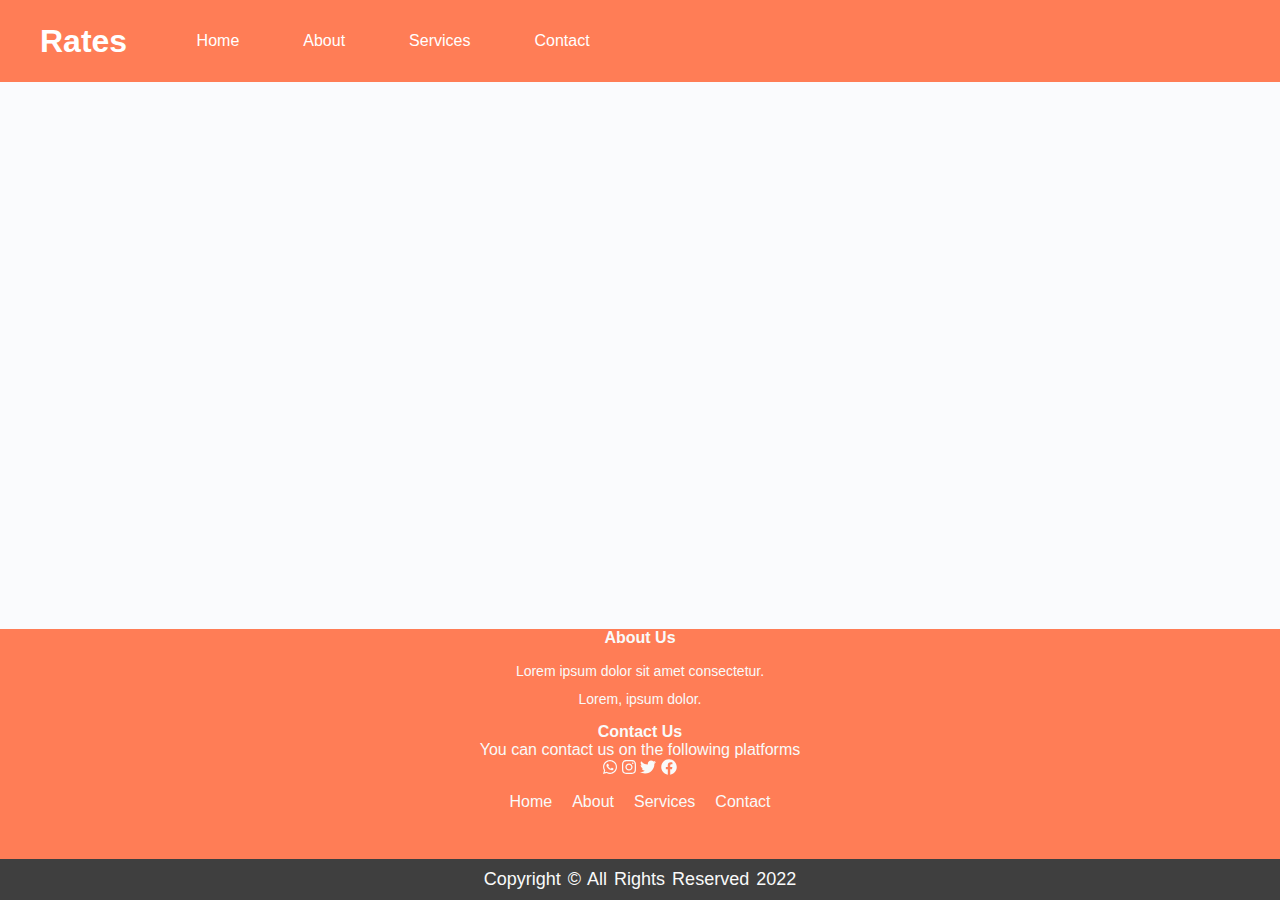
==== index.html @ 051f1748 "I created the hardest part which was the header/footer section" ====
<!DOCTYPE html>
<html lang="en">
  <head>
    <meta charset="UTF-8" />
    <meta http-equiv="X-UA-Compatible" content="IE=edge" />
    <meta name="viewport" content="width=device-width, initial-scale=1.0" />
    <title>Product Rating System</title>
    <link rel="stylesheet" href="css/styles.css" />
    <link rel="stylesheet" href="css/all.min.css" />
  </head>
  <body>
    <header>
      <div class="brand-details">
        <h1 class="brand-name">Rates</h1>
      </div>
      <nav id="navBar">
          <ul>
            <li><a href="./">Home</a></li>
            <li><a href="#">About</a></li>
            <li><a href="#">Services</a></li>
            <li><a href="#">Contact</a></li>
          </ul>
        </div>
        
      </nav>
    </header>
  <footer class="footer">
    <div class="footer-text">
      <h4>About Us</h4>
      <p>
        Lorem ipsum dolor sit amet consectetur.
        <br />
        Lorem, ipsum dolor.
      </p>
    </div>
    <div class="footer-text2">
      <h4>Contact Us</h4>
      <p>You can contact us on the following platforms</p>
      <i class="fa-whatsapp fab"></i>
      <i class="fa-instagram fab"></i>
      <i class="fa-twitter fab"></i>
      <i class="fa-facebook fab"></i>
      <ul class="link-items">
        <li><a href="#home">Home</a></li>
        <li><a href="#about">About</a></li>
        <li><a href="#courses">Services</a></li>
        <li><a href="#reviews">Contact</a></li>
      </ul>
    </div>
    <div class="footer-bottom">Copyright &copy; All Rights Reserved 2022</div>
  </footer>
  <script src="js/alert.js"></script>
    <script src="js/all.min.js"></script>
</body>
</html>
---- css/styles.css ----
* {
  margin: 0;
  padding: 0;
  box-sizing: border-box;
  font-family: "Poppins", sans-serif;
  border: 0;
  outline: 0;
  list-style-type: none;
  text-decoration: none;
}
body {
  background-color: #fafbfd;
}
header {
  background: #ff7d56;
  display: flex;
}
.brand-details {
  display: flex;
  align-items: center;
  flex: 0.2;
}
header h1 {
  color: #fff;
  align-items: center;
  margin-left: 40px;
}
header ul {
  display: flex;
  flex: 2;
  justify-content: flex-end;
}
header ul a {
  display: block;
  padding: 2rem;
  color: #fff;
}
header ul a:hover {
  background: #fff;
  color: #ff7d56;
}
@media screen and (max-width: 750px) {
  header {
    position: relative;
  }
  #brand-details {
    flex: 1;
  }
  header nav {
    position: absolute;
    left: 0;
    top: 100%;
    width: 100%;
    background: #ff7d56;

    max-height: 0;
    overflow: hidden;
    margin: 0;
  }
  header nav.show {
    max-height: 100%;
    overflow: visible;
    transition: all 0.25s ease-in-out;
  }
  header nav ul {
    flex-direction: column;
    background: #ff7d56;
  }
  .nav-icon {
    display: block;
  }
}

footer {
  background-color: #ff7d56;
  background-position: center;
  background-size: cover;
  width: 100%;
  text-align: center;
  font-family: "Times New Roman", Times, serif;
  color: #f9fafa;
  bottom: 0;
  left: 0;
  right: 0;
  margin-top: 200px;
  position: fixed;
}
.footer-text {
  display: flex;
  align-items: center;
  justify-content: center;
  flex-direction: column;
}
.footer-text h3 {
  font-size: 1.8rem;
  font-weight: 400;
  text-transform: capitalize;
  line-height: 3rem;
}
.footer-text p {
  max-width: 500px;
  margin: 10px auto;
  line-height: 28px;
  font-size: 14px;
}
.link-items {
  list-style: none;
  display: flex;
  align-items: center;
  justify-content: center;
  margin: 1rem 0 3rem 0;
}
.link-items li {
  margin: 0 10px;
}
.link-items a {
  text-decoration: none;
  color: #f9fafa;
  transition: color 0.4s ease;
}
.footer-bottom {
  padding: 10px;
  background-color: #3f3f3f;
  text-align: center;
  font-size: 18px;
  word-spacing: 2px;
  bottom: 0;
  width: 100%;
  color: #f9fafa;
}
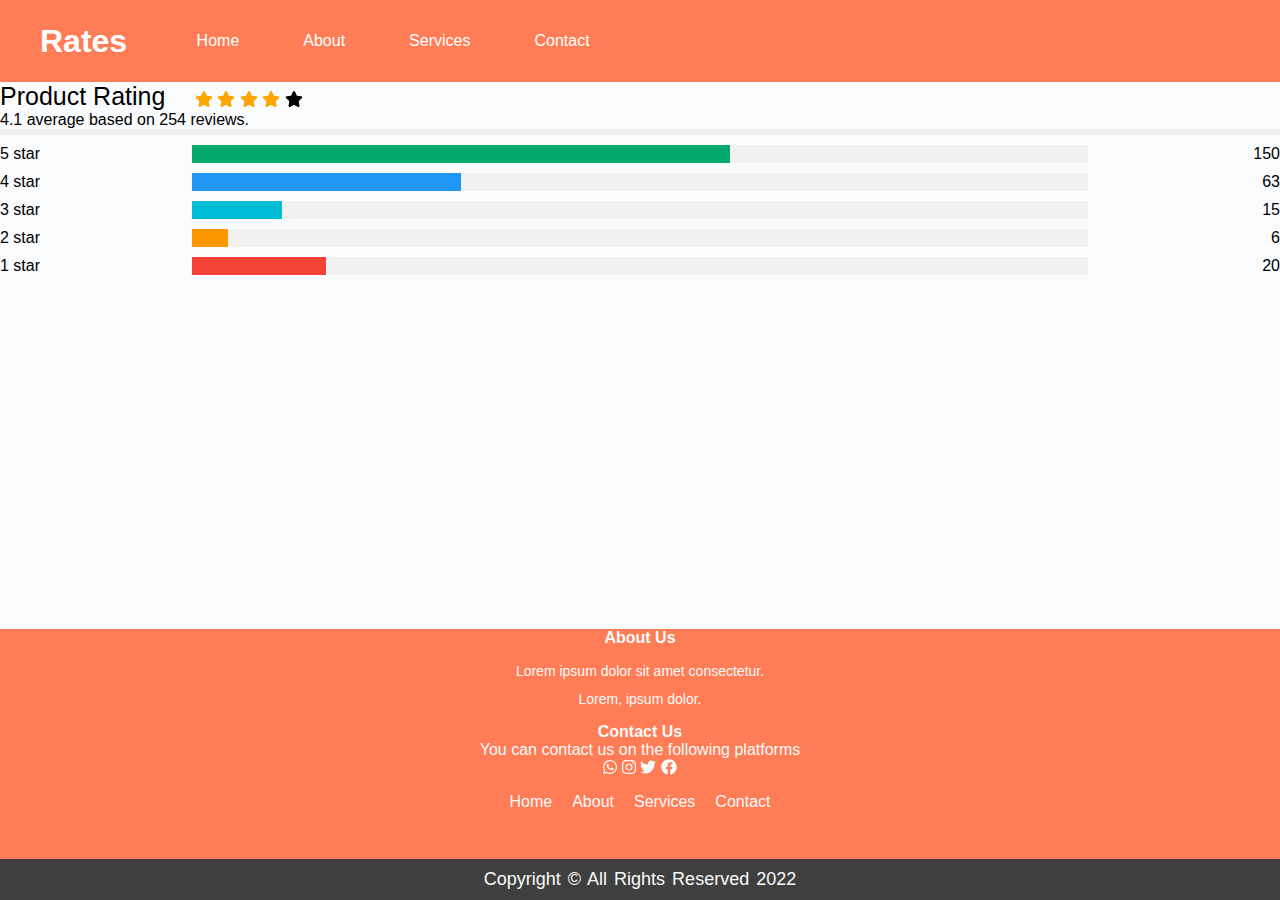
==== commit c63a1d87: "I created the Product rating template" ====
--- a/index.html
+++ b/index.html
@@ -24,6 +24,72 @@
         
       </nav>
     </header>
+    <span class="heading">Product Rating</span>
+<span class="fa fa-star checked"></span>
+<span class="fa fa-star checked"></span>
+<span class="fa fa-star checked"></span>
+<span class="fa fa-star checked"></span>
+<span class="fa fa-star"></span>
+<p>4.1 average based on 254 reviews.</p>
+<hr style="border:3px solid #f1f1f1">
+
+<div class="row">
+  <div class="side">
+    <div>5 star</div>
+  </div>
+  <div class="middle">
+    <div class="bar-container">
+      <div class="bar-5"></div>
+    </div>
+  </div>
+  <div class="side right">
+    <div>150</div>
+  </div>
+  <div class="side">
+    <div>4 star</div>
+  </div>
+  <div class="middle">
+    <div class="bar-container">
+      <div class="bar-4"></div>
+    </div>
+  </div>
+  <div class="side right">
+    <div>63</div>
+  </div>
+  <div class="side">
+    <div>3 star</div>
+  </div>
+  <div class="middle">
+    <div class="bar-container">
+      <div class="bar-3"></div>
+    </div>
+  </div>
+  <div class="side right">
+    <div>15</div>
+  </div>
+  <div class="side">
+    <div>2 star</div>
+  </div>
+  <div class="middle">
+    <div class="bar-container">
+      <div class="bar-2"></div>
+    </div>
+  </div>
+  <div class="side right">
+    <div>6</div>
+  </div>
+  <div class="side">
+    <div>1 star</div>
+  </div>
+  <div class="middle">
+    <div class="bar-container">
+      <div class="bar-1"></div>
+    </div>
+  </div>
+  <div class="side right">
+    <div>20</div>
+  </div>
+</div>
   <footer class="footer">
     <div class="footer-text">
       <h4>About Us</h4>
--- a/css/styles.css
+++ b/css/styles.css
@@ -128,3 +128,52 @@
   width: 100%;
   color: #f9fafa;
 }
+
+/* Product Rating css */
+.heading {
+  font-size: 25px;
+  margin-right: 25px;
+}
+
+.fa {
+  font-size: 25px;
+}
+
+.checked {
+  color: orange;
+}
+
+.side {
+  float: left;
+  width: 15%;
+  margin-top:10px;
+}
+
+.middle {
+  margin-top:10px;
+  float: left;
+  width: 70%;
+}
+
+.right {
+  text-align: right;
+}
+
+.row:after {
+  content: "";
+  display: table;
+  clear: both;
+}
+
+.bar-container {
+  width: 100%;
+  background-color: #f1f1f1;
+  text-align: center;
+  color: white;
+}
+
+.bar-5 {width: 60%; height: 18px; background-color: #04AA6D;}
+.bar-4 {width: 30%; height: 18px; background-color: #2196F3;}
+.bar-3 {width: 10%; height: 18px; background-color: #00bcd4;}
+.bar-2 {width: 4%; height: 18px; background-color: #ff9800;}
+.bar-1 {width: 15%; height: 18px; background-color: #f44336;}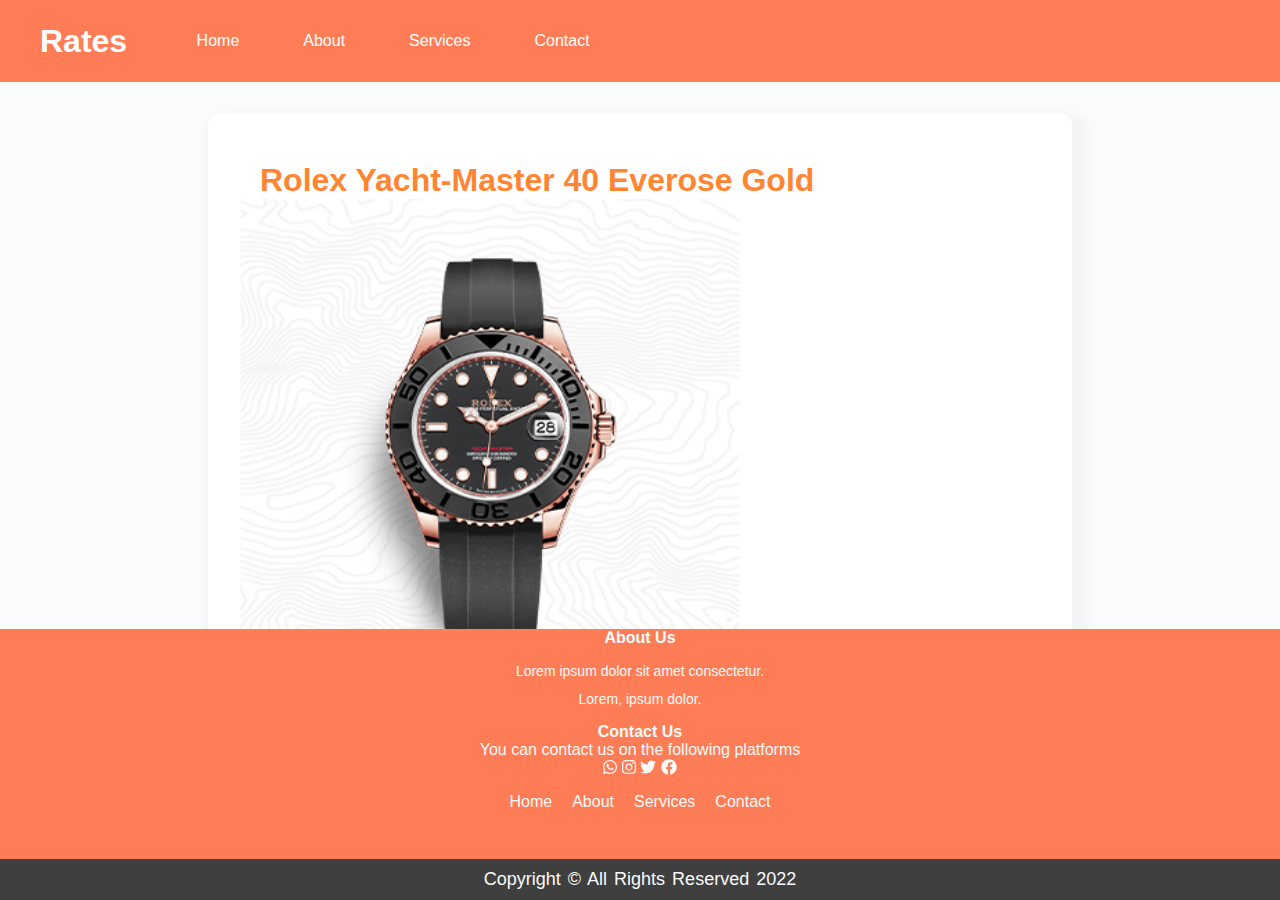
==== commit 4fe63065: "Added a carousel" ====
--- a/index.html
+++ b/index.html
@@ -24,72 +24,80 @@
         
       </nav>
     </header>
-    <span class="heading">Product Rating</span>
-<span class="fa fa-star checked"></span>
-<span class="fa fa-star checked"></span>
-<span class="fa fa-star checked"></span>
-<span class="fa fa-star checked"></span>
-<span class="fa fa-star"></span>
-<p>4.1 average based on 254 reviews.</p>
-<hr style="border:3px solid #f1f1f1">
-
-<div class="row">
-  <div class="side">
-    <div>5 star</div>
-  </div>
-  <div class="middle">
-    <div class="bar-container">
-      <div class="bar-5"></div>
-    </div>
-  </div>
-  <div class="side right">
-    <div>150</div>
-  </div>
-  <div class="side">
-    <div>4 star</div>
-  </div>
-  <div class="middle">
-    <div class="bar-container">
-      <div class="bar-4"></div>
-    </div>
-  </div>
-  <div class="side right">
-    <div>63</div>
-  </div>
-  <div class="side">
-    <div>3 star</div>
-  </div>
-  <div class="middle">
-    <div class="bar-container">
-      <div class="bar-3"></div>
-    </div>
-  </div>
-  <div class="side right">
-    <div>15</div>
-  </div>
-  <div class="side">
-    <div>2 star</div>
-  </div>
-  <div class="middle">
-    <div class="bar-container">
-      <div class="bar-2"></div>
-    </div>
-  </div>
-  <div class="side right">
-    <div>6</div>
-  </div>
-  <div class="side">
-    <div>1 star</div>
-  </div>
-  <div class="middle">
-    <div class="bar-container">
-      <div class="bar-1"></div>
-    </div>
-  </div>
-  <div class="side right">
-    <div>20</div>
-  </div>
-</div>
+    <section class="cart-icon">
+      <h1><i class="fa fa-cart-plus"></i></h1>
+      </section>
+      <h1 class="slider-head">
+          We deliver the best products to our customers
+      </h1>
+      <section class="section-area">
+          <div class="slider">
+              <div class="slides">
+                  <input type="radio" name="radio-btn" id="radio1">
+                  <input type="radio" name="radio-btn" id="radio2">
+                  <input type="radio" name="radio-btn" id="radio3">
+                  <input type="radio" name="radio-btn" id="radio4">
+                  <input type="radio" name="radio-btn" id="radio5">
+                  <div class="slide first">
+                      <h1 class="prod-info" style="color: #ff8533; padding-left:20px;">
+                          Rolex Yacht-Master 40 Everose Gold
+                      </h1>
+                      <img src="./images/prod1.png" alt="">
+                  </div>
+                  <div class="slide">
+                      <h1 class="prod-info" style="color: #ff8533;">
+                          Rolex Daytona Everose Gold 18K
+                      </h1>
+                      <img src="./images/prod2.png" alt="">
+                  </div>
+                  <div class="slide">
+                      <h1 class="prod-info" style="color: #ff8533;">
+                          Rolex Cellini Gold
+                      </h1>
+                      <img src="./images/prod3.png" alt="">
+                  </div>
+                  <div class="slide">
+                      <h1 class="prod-info" style="color: #ff8533;">
+                          Zenith Men's Defy El Primero 21
+                      </h1>
+                      <img src="./images/prod4.png" alt="">
+                  </div>
+                  <div class="slide">
+                      <h1 class="prod-info" style="color: #ff8533;">
+                          Rolex Submariner Hulk
+                      </h1>
+                      <img src="./images/prod5.png" alt="">
+                  </div>
+                  <div class="auto-nav">
+                      <div class="auto-btn1"></div>
+                      <div class="auto-btn2"></div>
+                      <div class="auto-btn3"></div>
+                      <div class="auto-btn4"></div>
+                      <div class="auto-btn5"></div>
+                  </div>
+              </div>
+              <div class="manu-nav">
+                  <label for="radio1" class="manu-btn"></label>
+                  <label for="radio2" class="manu-btn"></label>
+                  <label for="radio3" class="manu-btn"></label>
+                  <label for="radio4" class="manu-btn"></label>
+                  <label for="radio5" class="manu-btn"></label>
+              </div>
+  
+          </div>
+      </section>
+      <script type="text/javascript">
+      var count = 1;
+      setInterval(function(){
+          document.getElementById('radio' + count).checked = true;
+          count++;
+          if(count > 5) {
+              count = 1;
+          }
+      
+      }, 4000);
+  
+      </script>
   <footer class="footer">
     <div class="footer-text">
       <h4>About Us</h4>
--- a/css/styles.css
+++ b/css/styles.css
@@ -70,7 +70,132 @@
     display: block;
   }
 }
-
+.cart-icon{
+  position: fixed;
+  margin-top: -47%;
+  margin-right: -95%;
+  cursor: pointer;
+  display: flex;
+  justify-content: center;
+  color: whitesmoke;
+
+}
+.slider-head{
+  position: absolute;
+  margin-top: -45%;
+  display: flex;
+  justify-content: center;
+  color: #ff8533;
+
+}
+.section-area{
+  background-color: #fff;
+  max-width: fit-content;
+  border-radius: 10px;
+  box-shadow: 7px 9px 9px 9px rgba(65,64,71,0.041);
+  padding: 3rem 2rem;
+  margin: 2rem auto;
+}
+.slider{
+  width: 800px;
+  height: 500px;
+  justify-content: center;
+  border-radius: 10px;
+  overflow: hidden;
+}
+.slides{
+  width: 500%;
+  height: 500px;
+  display: flex;
+}
+.slides input{
+ display: none;
+}
+.slide{
+  width: 20%;
+  transition: 2s;
+}
+.slide img{ 
+  width: 500px;
+  height: 500px;
+}
+.manu-nav{
+  position: absolute;
+  width: 800px;
+  margin-top: 20px;
+  display: flex;
+  justify-content: center;
+}
+.manu-btn{
+  border: 3px solid skyblue;
+  padding: 5px;
+  border-radius: 10px;
+  cursor: pointer;
+  transition: 1s;
+}
+.slides h1{
+  color: black;
+  justify-content:right;
+}
+.manu-btn:not(:last-child){
+  margin-right: 40px;
+}
+.manu-btn:hover{
+  background: skyblue;
+}
+#radio1:checked ~ .first{
+  margin-left: 0;
+}
+#radio2:checked ~ .first{
+  margin-left: -20%;
+}
+#radio3:checked ~ .first{
+  margin-left: -40%;
+}
+#radio4:checked ~ .first{
+  margin-left: -60%;
+}
+#radio5:checked ~ .first{
+  margin-left: -80%;
+}
+.auto-nav{
+  position: absolute;
+  width: 800px;
+  margin-top: 520px;
+  display: flex;  
+  justify-content: center;
+}
+.auto-nav div{
+  border: 3px solid skyblue;
+  padding: 5px;
+  border-radius: 10px;
+  transition: 1s;
+}
+.auto-nav div:not(:last-child){
+  margin-right: 40px;
+}
+#radio1:checked ~ .auto-nav .auto-btn1{
+  background: skyblue;
+}
+#radio2:checked ~ .auto-nav .auto-btn2{
+  background: skyblue;
+}
+#radio3:checked ~ .auto-nav .auto-btn3{
+  background: skyblue;
+}
+#radio4:checked ~ .auto-nav .auto-btn4{
+  background: skyblue;
+}
+#radio5:checked ~ .auto-nav .auto-btn5{
+  background: skyblue;
+}
+.cart_icon{
+  cursor: pointer;
+  padding: 5rem;
+  margin: 0;
+  position: top;
+
+}
 footer {
   background-color: #ff7d56;
   background-position: center;
@@ -128,52 +253,3 @@
   width: 100%;
   color: #f9fafa;
 }
-
-/* Product Rating css */
-.heading {
-  font-size: 25px;
-  margin-right: 25px;
-}
-
-.fa {
-  font-size: 25px;
-}
-
-.checked {
-  color: orange;
-}
-
-.side {
-  float: left;
-  width: 15%;
-  margin-top:10px;
-}
-
-.middle {
-  margin-top:10px;
-  float: left;
-  width: 70%;
-}
-
-.right {
-  text-align: right;
-}
-
-.row:after {
-  content: "";
-  display: table;
-  clear: both;
-}
-
-.bar-container {
-  width: 100%;
-  background-color: #f1f1f1;
-  text-align: center;
-  color: white;
-}
-
-.bar-5 {width: 60%; height: 18px; background-color: #04AA6D;}
-.bar-4 {width: 30%; height: 18px; background-color: #2196F3;}
-.bar-3 {width: 10%; height: 18px; background-color: #00bcd4;}
-.bar-2 {width: 4%; height: 18px; background-color: #ff9800;}
-.bar-1 {width: 15%; height: 18px; background-color: #f44336;}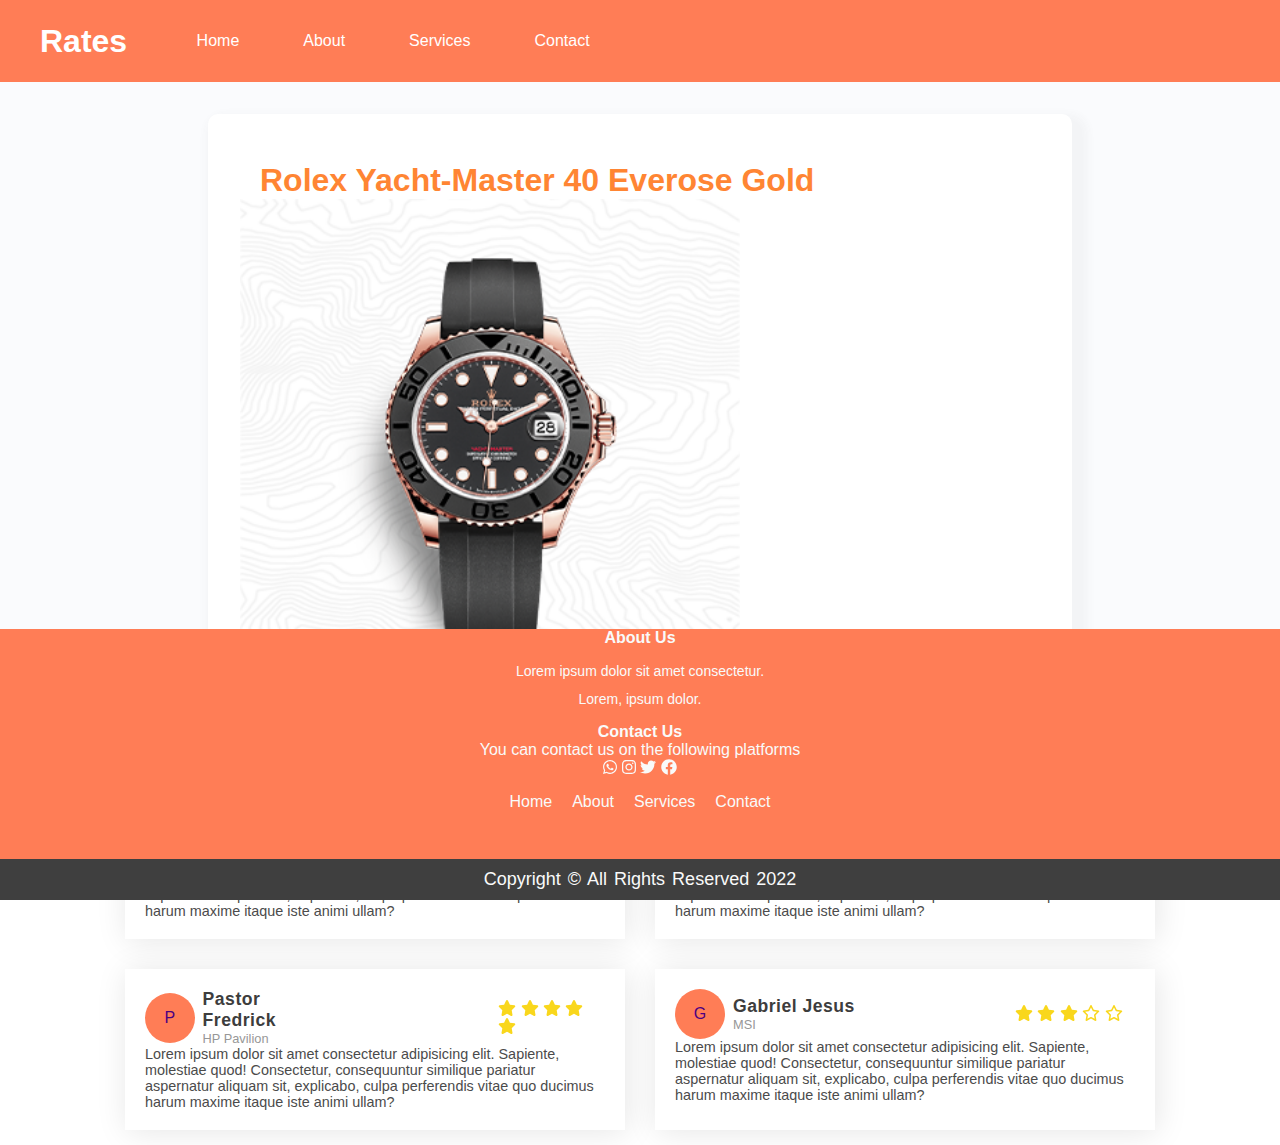
==== commit 0fe6877c: "Merge pull request #6 from Yusufkirra/review_card" ====
--- a/index.html
+++ b/index.html
@@ -8,6 +8,70 @@
     <link rel="stylesheet" href="css/styles.css" />
     <link rel="stylesheet" href="css/all.min.css" />
   </head>
+  <style>
+    .review {
+    display: flex;
+    justify-content: center;
+    align-items: center;
+    flex-direction: column;
+    width: 100%;
+    background-color: #ffffff;
+  }
+  .review-box{
+    width: 500px;
+    box-shadow: 2px 2px 30px rgba(0, 0, 0, 0.1);
+    background-color: #ffffff;
+    padding: 20px;
+    margin: 15px;
+    cursor: pointer;
+  }
+  .review-icon{
+    height: 50px;
+    width: 50px;
+    display: flex;
+    justify-content: center;
+    align-items: center;
+    border-radius: 50px;
+    color: indigo;
+    background-color: #ff7d56;
+  }
+  .name-user strong{
+    color: #3d3d3d;
+    font-size: 1.1rem;
+    letter-spacing: 0.5px;
+  }
+  .name-user span{
+    color: #979797;
+    font-size: 0.8rem;
+  }
+  .review-top{
+    display: flex;
+    align-items: center;
+  }
+  .review-box-container{
+    display: flex;
+    font-family: -apple-system, BlinkMacSystemFont, 'Segoe UI', Roboto, Oxygen, Ubuntu, Cantarell, 'Open Sans', 'Helvetica Neue', sans-serif;
+    flex-wrap: wrap;
+    justify-content: center;
+  }
+  .name-user{
+    display: flex;
+    flex-direction: column;
+    padding-left: 0.5rem;
+  }
+  .rating{
+    color: #f9d71c;
+    padding-left: 10rem;
+  }
+  .review-text{
+    font-size: 0.9rem;
+    color: #4b4b4b;
+  }
+  .review-box:hover{
+    transform: translateY(-10px);
+    transition: all ease 0.3s;
+  }
+  </style>
   <body>
     <header>
       <div class="brand-details">
@@ -86,18 +150,101 @@
   
           </div>
       </section>
-      <script type="text/javascript">
-      var count = 1;
-      setInterval(function(){
-          document.getElementById('radio' + count).checked = true;
-          count++;
-          if(count > 5) {
-              count = 1;
-          }
-      
-      }, 4000);
-  
-      </script>
+      <section class="review">
+        <div class="review-title">
+          <h2>Products review</h2>
+        </div>
+        <div class="review-box-container">
+          <div class="review-box">
+            <div class="review-top">
+              <div class="review-icon">M</div>
+              <div class="name-user">
+                <strong>Mike Dean</strong>
+                <span>Asus Strix</span>
+              </div>
+              <div class="rating">
+                <i class="fas fa-star"></i>
+                <i class="fas fa-star"></i>
+                <i class="fas fa-star"></i>
+                <i class="fas fa-star"></i>
+                <i class="far fa-star"></i>
+              </div>
+            </div>
+            <div class="review-text">
+              <p>Lorem ipsum dolor sit amet consectetur adipisicing elit. 
+                Sapiente, molestiae quod! Consectetur, consequuntur similique pariatur 
+                aspernatur aliquam sit, explicabo, culpa perferendis vitae quo ducimus 
+                harum maxime itaque iste animi ullam?</p>
+            </div>
+          </div>
+          <div class="review-box">
+            <div class="review-top">
+              <div class="review-icon">S</div>
+              <div class="name-user">
+                <strong>Smith Rowe</strong>
+                <span>Asus ROG</span>
+              </div>
+              <div class="rating">
+                <i class="fas fa-star"></i>
+                <i class="fas fa-star"></i>
+                <i class="fas fa-star"></i>
+                <i class="fas fa-star"></i>
+                <i class="fas fa-star-half-stroke"></i>
+              </div>
+            </div>
+            <div class="review-text">
+              <p>Lorem ipsum dolor sit amet consectetur adipisicing elit. 
+                Sapiente, molestiae quod! Consectetur, consequuntur similique pariatur 
+                aspernatur aliquam sit, explicabo, culpa perferendis vitae quo ducimus 
+                harum maxime itaque iste animi ullam?</p>
+            </div>
+          </div>
+          <div class="review-box">
+            <div class="review-top">
+              <div class="review-icon">P</div>
+              <div class="name-user">
+                <strong>Pastor Fredrick</strong>
+                <span>HP Pavilion</span>
+              </div>
+              <div class="rating">
+                <i class="fas fa-star"></i>
+                <i class="fas fa-star"></i>
+                <i class="fas fa-star"></i>
+                <i class="fas fa-star"></i>
+                <i class="fas fa-star"></i>
+              </div>
+            </div>
+            <div class="review-text">
+              <p>Lorem ipsum dolor sit amet consectetur adipisicing elit. 
+                Sapiente, molestiae quod! Consectetur, consequuntur similique pariatur 
+                aspernatur aliquam sit, explicabo, culpa perferendis vitae quo ducimus 
+                harum maxime itaque iste animi ullam?</p>
+            </div>
+          </div>
+          <div class="review-box">
+            <div class="review-top">
+              <div class="review-icon">G</div>
+              <div class="name-user">
+                <strong>Gabriel Jesus</strong>
+                <span>MSI</span>
+              </div>
+              <div class="rating">
+                <i class="fas fa-star"></i>
+                <i class="fas fa-star"></i>
+                <i class="fas fa-star"></i>
+                <i class="far fa-star"></i>
+                <i class="far fa-star"></i>
+              </div>
+            </div>
+            <div class="review-text">
+              <p>Lorem ipsum dolor sit amet consectetur adipisicing elit. 
+                Sapiente, molestiae quod! Consectetur, consequuntur similique pariatur 
+                aspernatur aliquam sit, explicabo, culpa perferendis vitae quo ducimus 
+                harum maxime itaque iste animi ullam?</p>
+            </div>
+          </div>
+        </div>
+      </section>
   <footer class="footer">
     <div class="footer-text">
       <h4>About Us</h4>
@@ -124,6 +271,18 @@
     <div class="footer-bottom">Copyright &copy; All Rights Reserved 2022</div>
   </footer>
   <script src="js/alert.js"></script>
-    <script src="js/all.min.js"></script>
+  <script src="js/all.min.js"></script>
+  <script type="text/javascript">
+    var count = 1;
+    setInterval(function(){
+        document.getElementById('radio' + count).checked = true;
+        count++;
+        if(count > 5) {
+            count = 1;
+        }
+    
+    }, 4000);
+
+    </script>
 </body>
 </html>
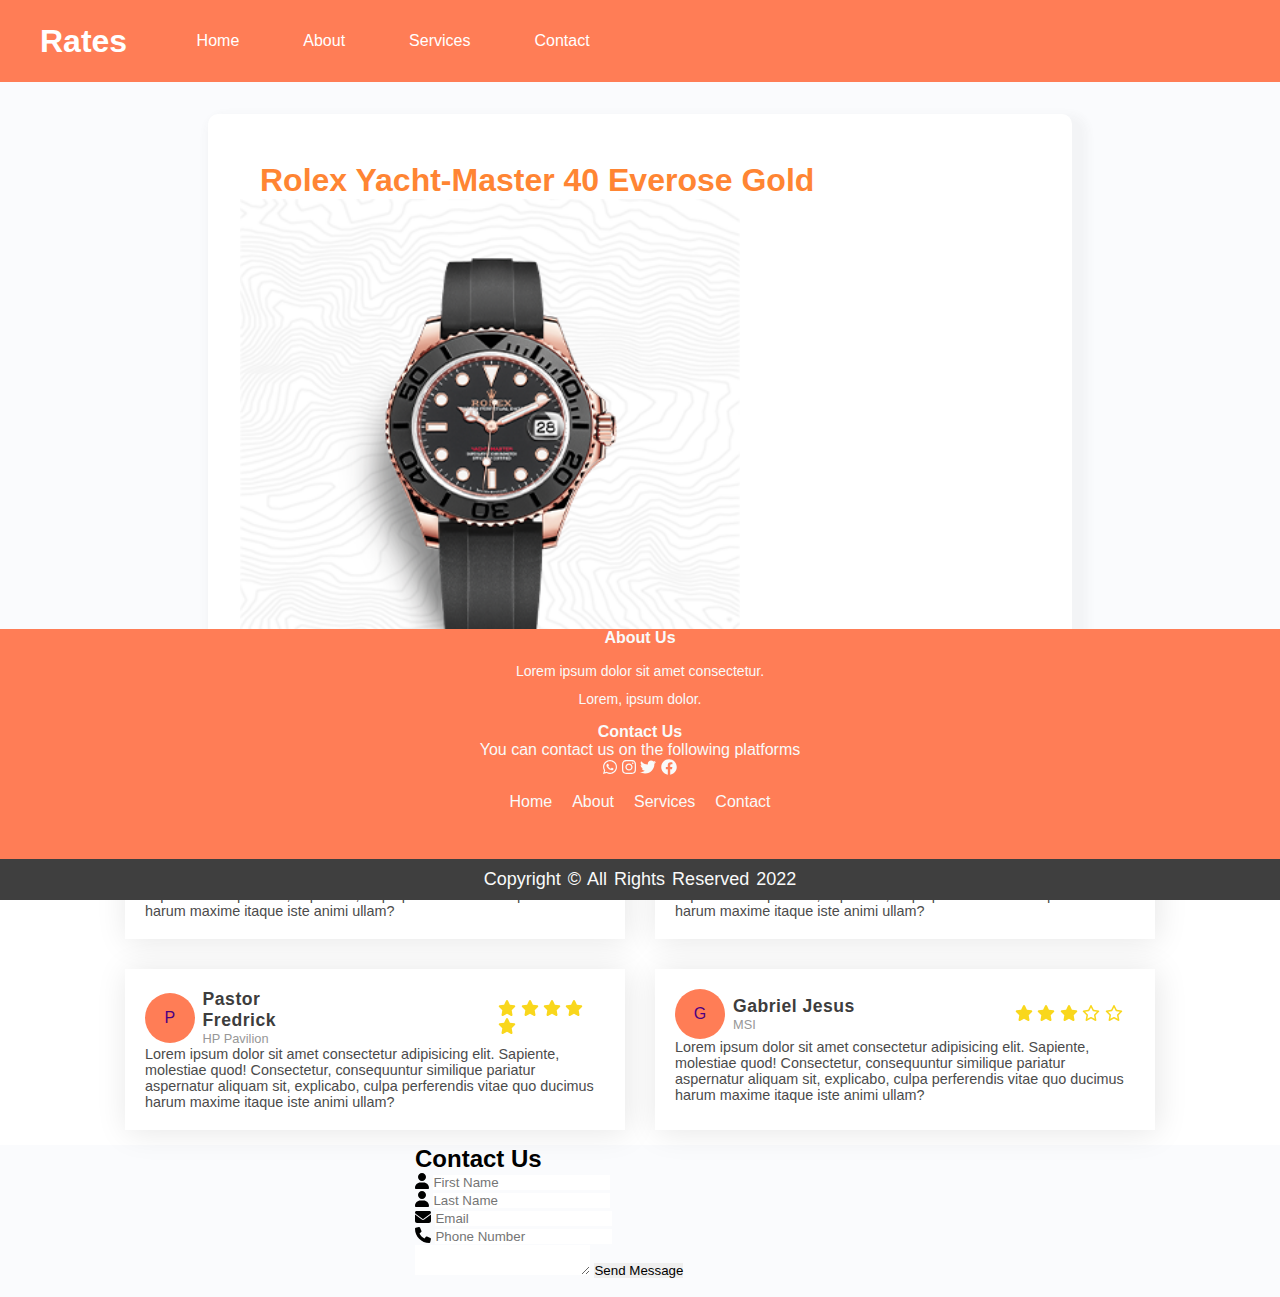
==== commit 7aede9dc: "contact page updated" ====
--- a/index.html
+++ b/index.html
@@ -8,6 +8,8 @@
     <link rel="stylesheet" href="css/styles.css" />
     <link rel="stylesheet" href="css/all.min.css" />
   </head>
+  <link rel="stylesheet" href="css.css">
+  <link rel="stylesheet" href="https://cdnjs.cloudflare.com/ajax/libs/font-awesome/4.7.0/css/font-awesome.min.css">
   <style>
     .review {
     display: flex;
@@ -245,6 +247,38 @@
           </div>
         </div>
       </section>
+      <div class="contact-box">
+        <form style="max-width:450px;margin:auto">
+            <h2 class="contact">Contact Us</h2>
+            <div class="input-icons">
+                <i class="fa fa-user icon">
+              </i>
+                <input class="input-field" type="text" placeholder="First Name"required>
+            </div>
+
+            <div class="input-icons">
+                <i class="fa fa-user icon">
+              </i>
+                <input class="input-field" type="text" placeholder="Last Name"required>
+            </div>
+ 
+            <div class="input-icons">
+                <i class="fa fa-envelope icon">
+              </i>
+                <input class="input-field" type="email" placeholder="Email"required>
+            </div>
+ 
+            <div class="input-icons">
+                <i class="fa fa-phone icon">
+              </i>
+                <input class="input-field" type="number" placeholder="Phone Number"required>
+            </div>
+            <textarea type="text" class="input-field textarea-field" placeholder="Message" required>
+            </textarea>
+            <button class="btn">Send Message</button><br><br>
+    </div>
+        </form>
+      </div>
   <footer class="footer">
     <div class="footer-text">
       <h4>About Us</h4>
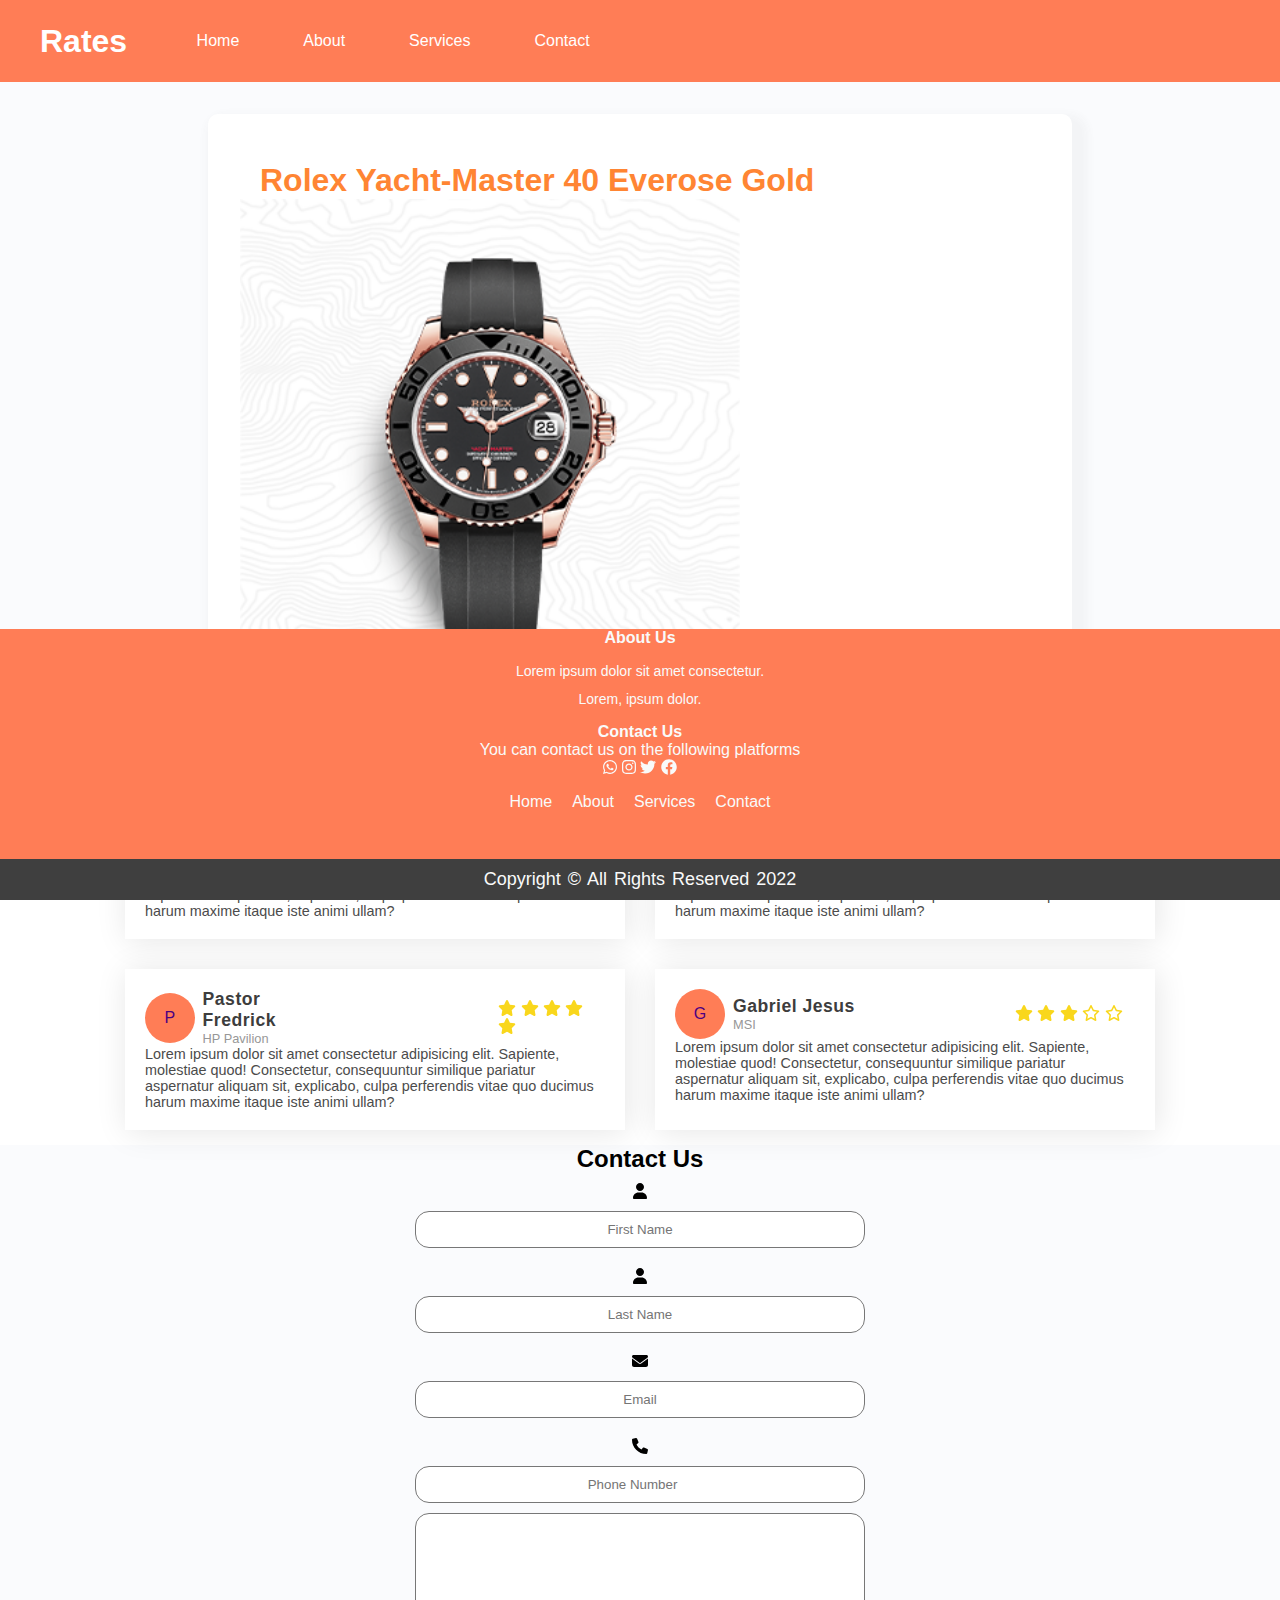
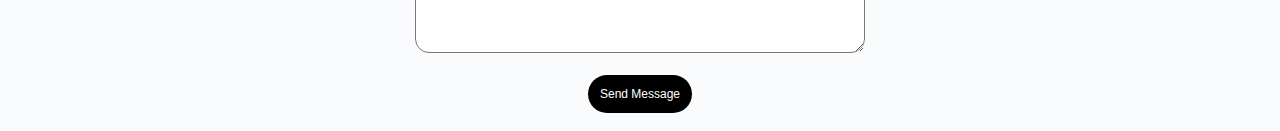
==== commit a2e1a56b: "contact page updated" ====
--- a/index.html
+++ b/index.html
@@ -8,9 +8,66 @@
     <link rel="stylesheet" href="css/styles.css" />
     <link rel="stylesheet" href="css/all.min.css" />
   </head>
-  <link rel="stylesheet" href="css.css">
-  <link rel="stylesheet" href="https://cdnjs.cloudflare.com/ajax/libs/font-awesome/4.7.0/css/font-awesome.min.css">
   <style>
+
+
+form
+{
+    margin: 35px;
+}
+
+.contact
+{
+    font-family: sans-serif;
+    text-align: center;
+}
+
+.input-icons i {
+    position: absolute;
+}
+         
+.input-icons {
+    width: 100%;
+    margin-bottom: 10px;
+}
+         
+.icon {
+    padding: 10px;
+    color: black;
+    min-width: 50px;
+    text-align: center;
+}
+         
+.input-field {
+    width: 100%;
+    padding: 10px;
+    text-align: center;
+    border: 1px solid #777;
+    border-radius: 14px;
+    outline: none;
+}
+         
+h2 {
+    color: black;
+}
+
+.textarea-field
+{
+    height: 140px;
+    padding: 10px;
+}
+
+.btn
+{
+    border-radius: 20px;
+    color: #fff;
+    margin-top: 18px;
+    padding: 12px;
+    background-color: black;
+    font-size: 12px;
+    border: none;
+    cursor: pointer;
+}
     .review {
     display: flex;
     justify-content: center;
@@ -247,38 +304,39 @@
           </div>
         </div>
       </section>
-      <div class="contact-box">
-        <form style="max-width:450px;margin:auto">
-            <h2 class="contact">Contact Us</h2>
-            <div class="input-icons">
-                <i class="fa fa-user icon">
-              </i>
-                <input class="input-field" type="text" placeholder="First Name"required>
-            </div>
-
-            <div class="input-icons">
-                <i class="fa fa-user icon">
-              </i>
-                <input class="input-field" type="text" placeholder="Last Name"required>
-            </div>
- 
-            <div class="input-icons">
-                <i class="fa fa-envelope icon">
-              </i>
-                <input class="input-field" type="email" placeholder="Email"required>
-            </div>
- 
-            <div class="input-icons">
-                <i class="fa fa-phone icon">
-              </i>
-                <input class="input-field" type="number" placeholder="Phone Number"required>
-            </div>
-            <textarea type="text" class="input-field textarea-field" placeholder="Message" required>
-            </textarea>
-            <button class="btn">Send Message</button><br><br>
-    </div>
-        </form>
-      </div>
+      <section class="contact">
+        <div class="contact-box">
+            <form style="max-width:450px;margin:auto">
+                <h2 class="contact">Contact Us</h2>
+                <div class="input-icons">
+                    <i class="fa fa-user icon">
+                  </i>
+                    <input class="input-field" type="text" placeholder="First Name"required>
+                </div>
+    
+                <div class="input-icons">
+                    <i class="fa fa-user icon">
+                  </i>
+                    <input class="input-field" type="text" placeholder="Last Name"required>
+                </div>
+     
+                <div class="input-icons">
+                    <i class="fa fa-envelope icon">
+                  </i>
+                    <input class="input-field" type="email" placeholder="Email"required>
+                </div>
+     
+                <div class="input-icons">
+                    <i class="fa fa-phone icon">
+                  </i>
+                    <input class="input-field" type="number" placeholder="Phone Number"required>
+                </div>
+                <textarea type="text" class="input-field textarea-field" placeholder="Message" required>
+                </textarea>
+                <button class="btn">Send Message</button><br><br>
+        </div>
+            </form>
+          </section>
   <footer class="footer">
     <div class="footer-text">
       <h4>About Us</h4>
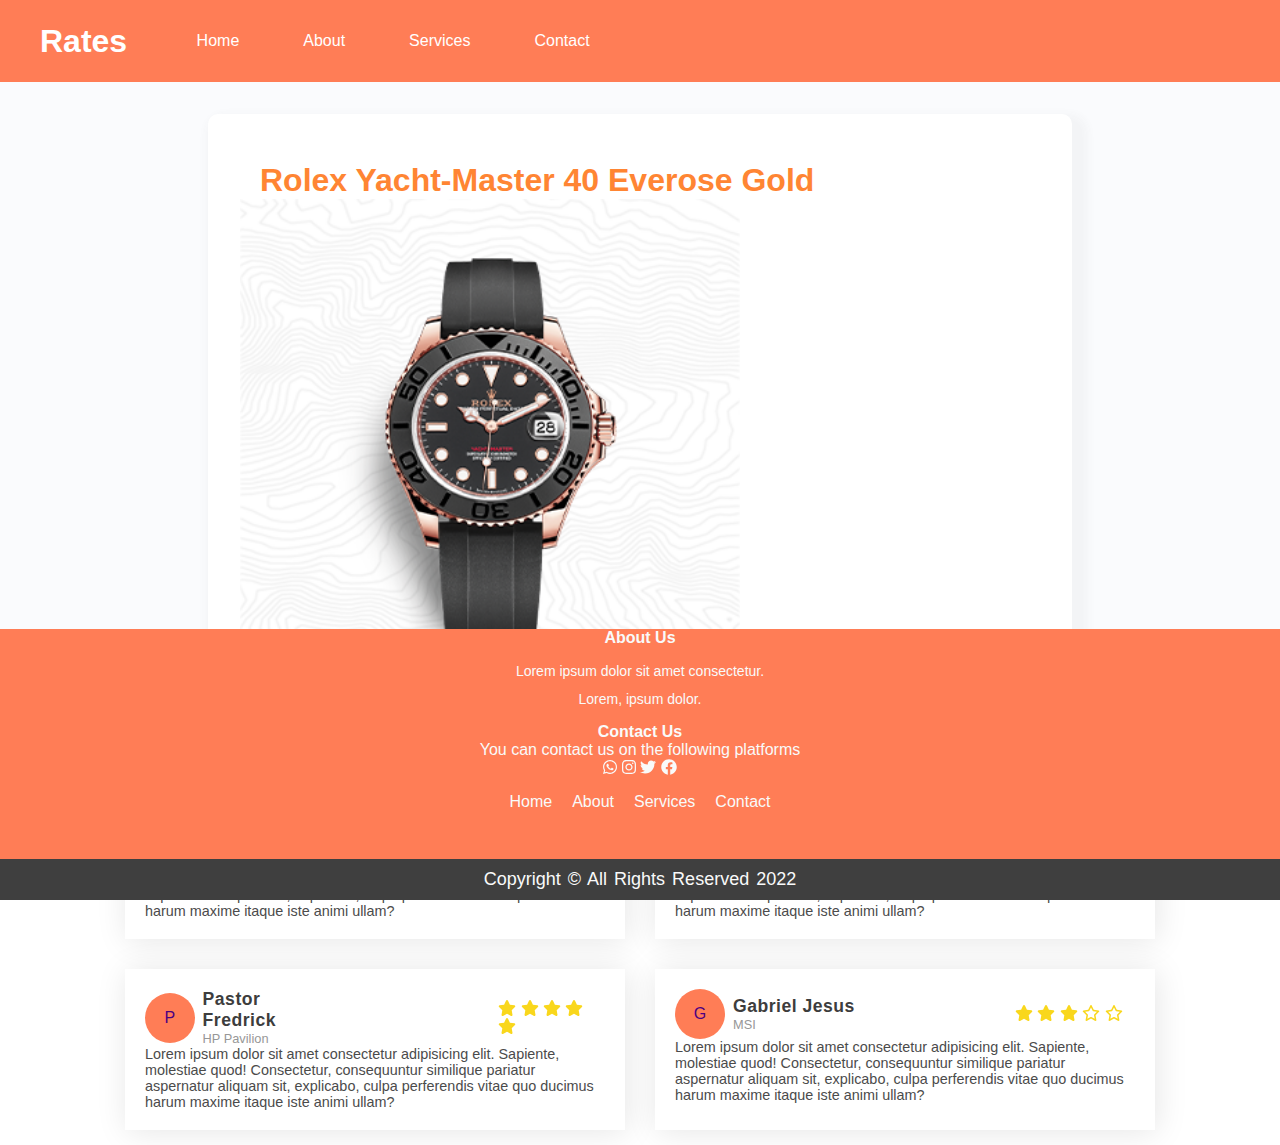
==== commit cd5861c7: "Review Card updated" ====
--- a/index.html
+++ b/index.html
@@ -9,65 +9,6 @@
     <link rel="stylesheet" href="css/all.min.css" />
   </head>
   <style>
-
-
-form
-{
-    margin: 35px;
-}
-
-.contact
-{
-    font-family: sans-serif;
-    text-align: center;
-}
-
-.input-icons i {
-    position: absolute;
-}
-         
-.input-icons {
-    width: 100%;
-    margin-bottom: 10px;
-}
-         
-.icon {
-    padding: 10px;
-    color: black;
-    min-width: 50px;
-    text-align: center;
-}
-         
-.input-field {
-    width: 100%;
-    padding: 10px;
-    text-align: center;
-    border: 1px solid #777;
-    border-radius: 14px;
-    outline: none;
-}
-         
-h2 {
-    color: black;
-}
-
-.textarea-field
-{
-    height: 140px;
-    padding: 10px;
-}
-
-.btn
-{
-    border-radius: 20px;
-    color: #fff;
-    margin-top: 18px;
-    padding: 12px;
-    background-color: black;
-    font-size: 12px;
-    border: none;
-    cursor: pointer;
-}
     .review {
     display: flex;
     justify-content: center;
@@ -304,39 +245,6 @@
           </div>
         </div>
       </section>
-      <section class="contact">
-        <div class="contact-box">
-            <form style="max-width:450px;margin:auto">
-                <h2 class="contact">Contact Us</h2>
-                <div class="input-icons">
-                    <i class="fa fa-user icon">
-                  </i>
-                    <input class="input-field" type="text" placeholder="First Name"required>
-                </div>
-    
-                <div class="input-icons">
-                    <i class="fa fa-user icon">
-                  </i>
-                    <input class="input-field" type="text" placeholder="Last Name"required>
-                </div>
-     
-                <div class="input-icons">
-                    <i class="fa fa-envelope icon">
-                  </i>
-                    <input class="input-field" type="email" placeholder="Email"required>
-                </div>
-     
-                <div class="input-icons">
-                    <i class="fa fa-phone icon">
-                  </i>
-                    <input class="input-field" type="number" placeholder="Phone Number"required>
-                </div>
-                <textarea type="text" class="input-field textarea-field" placeholder="Message" required>
-                </textarea>
-                <button class="btn">Send Message</button><br><br>
-        </div>
-            </form>
-          </section>
   <footer class="footer">
     <div class="footer-text">
       <h4>About Us</h4>
